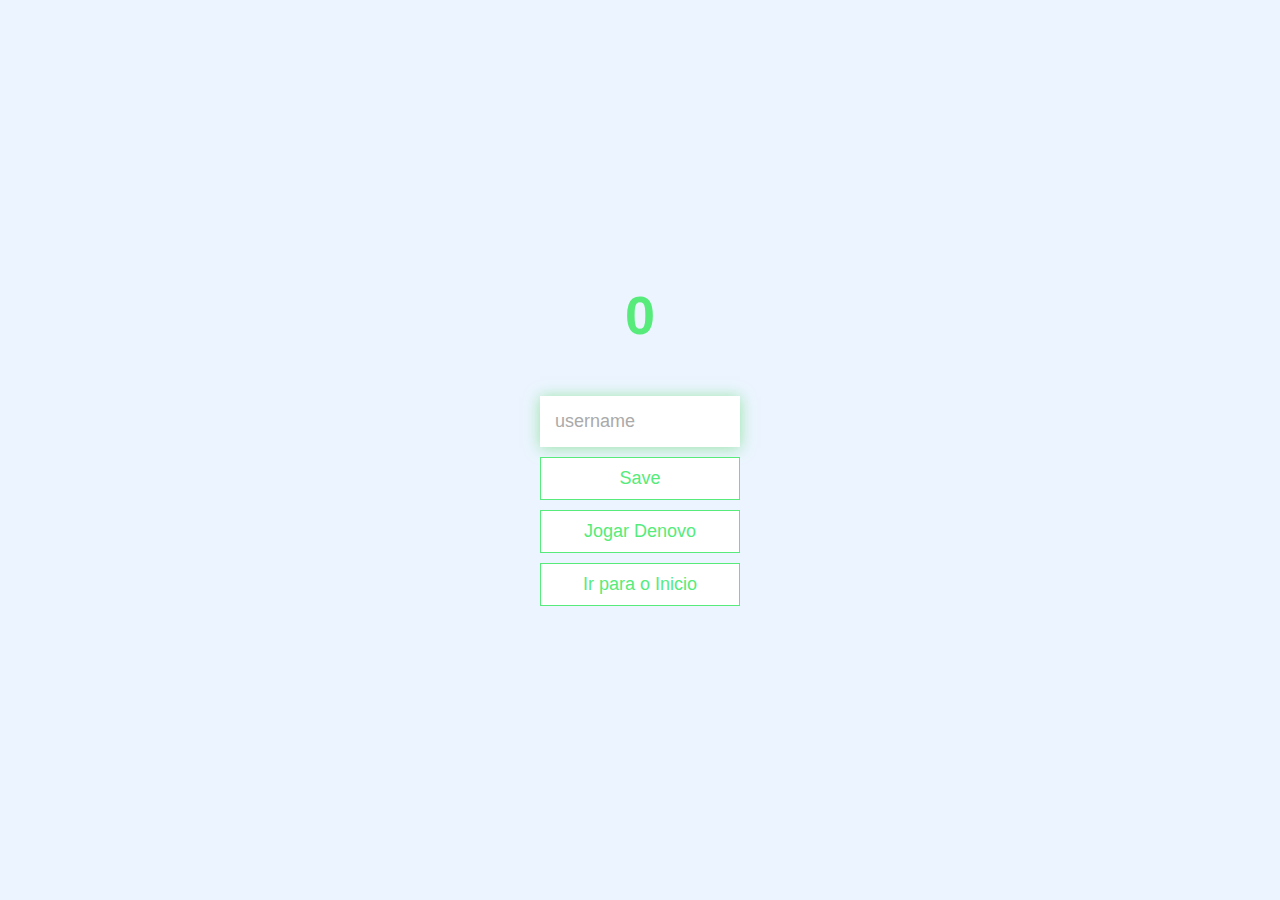
==== Pages/Final.html @ 6c3f4d1d "todas as funcoes comentadas" ====
<!DOCTYPE html>
<html lang="PT-BR">
<head>
    <meta charset="UTF-8">
    <meta name="viewport" content="width=device-width, initial-scale=1.0">
    <title>Parabens!</title>
    <link rel="stylesheet" href="/Src/Style.css/style.css" />
</head>
<body>
    <div class="container">
         <div id="Final" class="flex-center flex-column">
            <h1 id="pontuaçãofinal">0</h1>
           <form>
                 <input type="text"
                  name="username" 
                  id="username" 
                  placeholder="username"
                  />   
                 <button 
                 type="submit" 
                 class="btn" 
                 id="saveScoreBtn" 
                 onclick="saveHighScore(event)"  >
                
                Save</button>

           </form> 
           <a class="btn" href="/Pages/jogo.html" >Jogar Denovo</a>
           <a class="btn" href="/">Ir para o Inicio </a>
         </div>
         </div>
<script src="Final.js"></script>

   

</body>
</html>
---- Src/Style.css/style.css ----
/* Variáveis e Estilo Base */
:root {
    background-color: #ecf5ff; /* Cor de fundo da página */
    font-size: 62.5%; /* Tamanho base da fonte exemplo (10px = 1rem) */
}

/* Estilo Global */
* {
    box-sizing: border-box; /* Inclui padding e border no tamanho total dos elementos */
    font-family: Arial, Helvetica, sans-serif; /* Fonte padrão da página */
    margin: 0; /* Remove margem padrão */
    padding: 0; /* Remove padding padrão */
    color: #333; /* Cor do texto */
}

/* Estilo para Cabeçalhos */
h1, h2, h3, h4 {
    margin-bottom: 1rem; /* Margem inferior padrão para cabeçalhos */
}

h1 {
    font-size: 5.4rem; /* Tamanho da fonte para h1 */
    color: #56eb7b; /* Cor do texto para h1 */
    margin-bottom: 5rem; /* Margem inferior para h1 */
}

h1 > span {
    font-size: 2.4rem; /* Tamanho do texto dentro do span em h1 */
    font-weight: 500; /* Peso da fonte para span */
}

h2 {
    font-size: 4.2rem; /* Tamanho da fonte para h2 */
    margin-bottom: 4rem; /* Margem inferior para h2 */
    font-weight: 700; /* Peso da fonte para h2 */
}

h3 {
    font-size: 2.8rem; /* Tamanho da fonte para h3 */
    font-weight: 500; /* Peso da fonte para h3 */
}

/* Classes Utilitárias */
.container {
    width: 100vw; /* Largura total da tela */
    height: 100vh; /* Altura total da tela */
    display: flex; /* Flexbox para centralizar conteúdo */
    justify-content: center; /* Centraliza horizontalmente */
    align-items: center; /* Centraliza verticalmente */
    max-width: 80rem; /* Largura máxima do container */
    margin: 0 auto; /* Centraliza o container */
    padding: 2rem; /* Padding interno do container */
}

.flex-column {
    display: flex; /* Flexbox em coluna */
    flex-direction: column; /* Direção da coluna */
}

.flex-center {
    justify-content: center; /* Centraliza horizontalmente */
    align-items: center; /* Centraliza verticalmente */
}

.justify-center {
    justify-content: center; /* Centraliza horizontalmente */
}

.text-center {
    text-align: center; /* Centraliza o texto */
}

.hidden {
    display: none; /* Esconde o elemento */
}

/* Estilo dos Botões */
.btn {
    font-size: 1.8rem; /* Tamanho da fonte para botões */
    padding: 1rem 0; /* Padding interno do botão */
    width: 20rem; /* Largura do botão */
    text-align: center; /* Centraliza o texto no botão */
    border: 0.1rem solid #56eb7b; /* Borda do botão */
    margin-bottom: 1rem; /* Margem inferior do botão */
    text-decoration: none; /* Remove sublinhado de links */
    color: #56eb7b; /* Cor do texto do botão */
    background: white; /* Fundo branco para o botão */
}

.btn:hover {
    cursor: pointer; /* Muda o cursor para ponteiro ao passar o mouse */
    box-shadow: 0 0.4rem 1.4rem 0 hwb(118 2% 9% / 0.5); /* Sombra ao passar o mouse */
    transform: translateY(-0.1rem); /* Levanta o botão ao passar o mouse */
    transition: transform 150ms; /* Transição suave para o efeito de levitar */
}

.btn[disabled]:hover {
    cursor: not-allowed; /* Muda o cursor para indicar que não é interativo */
    box-shadow: none; /* Remove a sombra para botões desabilitados */
    transform: none; /* Remove a transformação para botões desabilitados */
}

/* Estilos para Respostas Corretas e Incorretas */
.correto {
    background-color: green; /* Fundo verde para respostas corretas */
}

.incorreto {
    background-color: red; /* Fundo vermelho para respostas incorretas */
}

/* Estilos para a HUD (Heads-Up Display) */
#hud {
    display: flex; /* Flexbox para a HUD */
    justify-content: space-between; /* Espaçamento entre os itens da HUD */
}

.hud-prefixo {
    text-align: center; /* Centraliza o texto */
    font-size: 2rem; /* Tamanho da fonte para prefixos na HUD */
}

.hud-texto-principal {
    text-align: center; /* Centraliza o texto principal da HUD */
}

/* Estilos para Formulários */
form {
    width: 100%; /* Largura total do formulário */
    display: flex; /* Flexbox para o formulário */
    flex-direction: column; /* Direção da coluna */
    align-items: center; /* Centraliza itens do formulário */
}

input {
    margin-bottom: 1rem; /* Margem inferior dos inputs */
    width: 20rem; /* Largura dos inputs */
    padding: 1.5rem; /* Padding interno dos inputs */
    font-size: 1.8rem; /* Tamanho da fonte dos inputs */
    border: none; /* Remove borda padrão dos inputs */
    box-shadow: 0 0.1rem 1.4rem 0 #44d65080; /* Sombra para inputs */
}

input::placeholder {
    color: #aaa; /* Cor do placeholder */
}
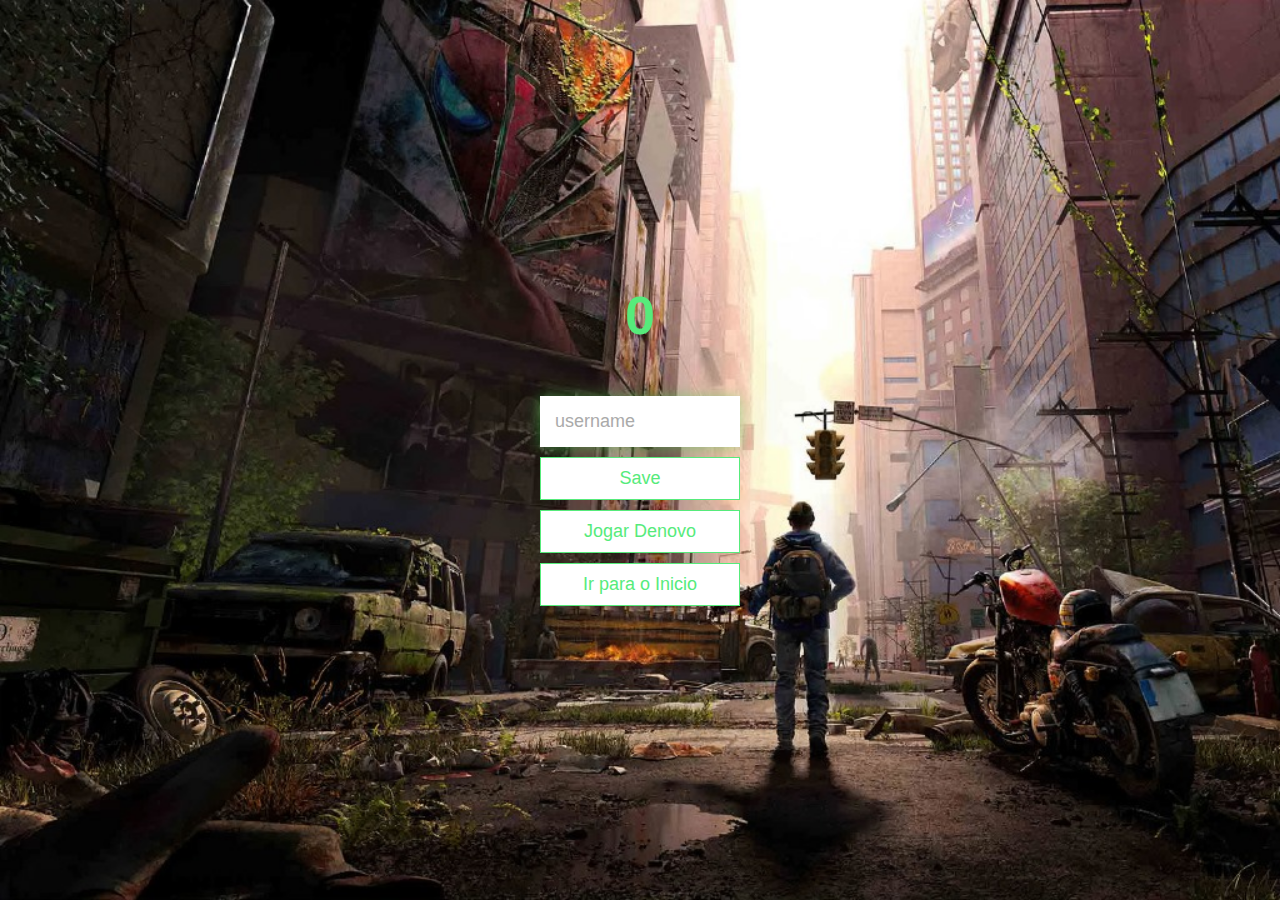
==== commit b825bf71: "atualizando" ====
--- a/Pages/Final.html
+++ b/Pages/Final.html
@@ -26,7 +26,7 @@
 
            </form> 
            <a class="btn" href="/Pages/jogo.html" >Jogar Denovo</a>
-           <a class="btn" href="/">Ir para o Inicio </a>
+           <a class="btn" href="/Pages/Index.html">Ir para o Inicio </a>
          </div>
          </div>
 <script src="Final.js"></script>
--- a/Src/Style.css/style.css
+++ b/Src/Style.css/style.css
@@ -85,13 +85,13 @@
     text-decoration: none; /* Remove sublinhado de links */
     color: #56eb7b; /* Cor do texto do botão */
     background: white; /* Fundo branco para o botão */
+    transition: 150ms; /* Transição suave para o efeito de levitar */
 }
 
 .btn:hover {
     cursor: pointer; /* Muda o cursor para ponteiro ao passar o mouse */
     box-shadow: 0 0.4rem 1.4rem 0 hwb(118 2% 9% / 0.5); /* Sombra ao passar o mouse */
     transform: translateY(-0.1rem); /* Levanta o botão ao passar o mouse */
-    transition: transform 150ms; /* Transição suave para o efeito de levitar */
 }
 
 .btn[disabled]:hover {
@@ -144,3 +144,13 @@
 input::placeholder {
     color: #aaa; /* Cor do placeholder */
 }
+
+
+/* Backgroud */
+body {
+    background-image: url(../Assets/Imagem\ de\ fundo\ Inicial.jpeg);
+    background-repeat: repeat;
+    background-size: cover;
+    background-position: center-center;
+}
+
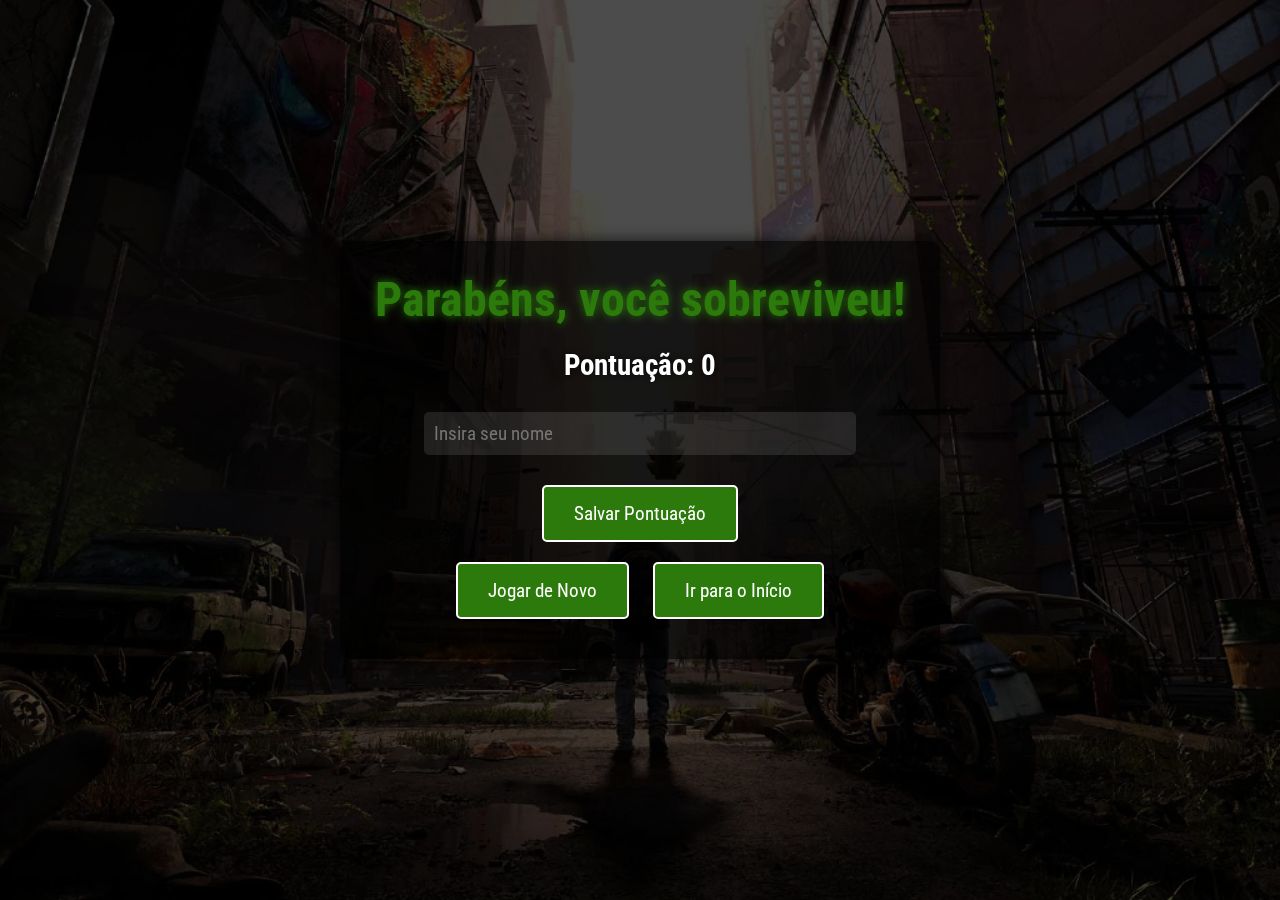
==== commit dfa5e9fd: "Implement history pages and update final quiz flow" ====
--- a/Pages/Final.html
+++ b/Pages/Final.html
@@ -3,35 +3,27 @@
 <head>
     <meta charset="UTF-8">
     <meta name="viewport" content="width=device-width, initial-scale=1.0">
-    <title>Parabens!</title>
-    <link rel="stylesheet" href="/Src/Style.css/style.css" />
+    <title>Você Sobreviveu!</title>
+    <link rel="stylesheet" href="/Src/Style.css/stylepaginaFinal.css" />
+    <link rel="preconnect" href="https://fonts.googleapis.com">
+    <link href="https://fonts.googleapis.com/css2?family=Roboto+Condensed:wght@700&display=swap" rel="stylesheet">
 </head>
 <body>
     <div class="container">
-         <div id="Final" class="flex-center flex-column">
-            <h1 id="pontuaçãofinal">0</h1>
-           <form>
-                 <input type="text"
-                  name="username" 
-                  id="username" 
-                  placeholder="username"
-                  />   
-                 <button 
-                 type="submit" 
-                 class="btn" 
-                 id="saveScoreBtn" 
-                 onclick="saveHighScore(event)"  >
-                
-                Save</button>
-
-           </form> 
-           <a class="btn" href="/Pages/jogo.html" >Jogar Denovo</a>
-           <a class="btn" href="/Pages/Index.html">Ir para o Inicio </a>
-         </div>
-         </div>
-<script src="Final.js"></script>
-
-   
-
+        <div id="Final" class="flex-center flex-column">
+            <h1 id="mensagemfinal" class="glitch">Parabéns, você sobreviveu!</h1>
+            <h2 id="pontuaçãofinal" class="score">Pontuação: 0</h2>
+            <form class="formulario">
+                <input type="text" name="username" id="username" placeholder="Insira seu nome" class="input-text" />   
+                <button type="submit" class="btn" id="saveScoreBtn" onclick="saveHighScore(event)">
+                    Salvar Pontuação
+                </button>
+            </form> 
+            <a class="btn" href="/Pages/jogo.html">Jogar de Novo</a>
+            <a class="btn" href="/">Ir para o Início</a>
+        </div>
+    </div>
+    <div class="background-overlay"></div>
+    <script src="Final.js"></script>
 </body>
-</html>+</html>
--- a/Src/Style.css/stylepaginaFinal.css
+++ b/Src/Style.css/stylepaginaFinal.css
@@ -0,0 +1,139 @@
+* {
+    margin: 0;
+    padding: 0;
+    box-sizing: border-box;
+    font-family: 'Roboto Condensed', sans-serif;
+}
+
+body {
+    height: 100vh;
+    display: flex;
+    justify-content: center;
+    align-items: center;
+    background-color: #1b1b1b;
+    overflow: hidden;
+}
+
+.container {
+    text-align: center;
+    z-index: 2;
+    color: #fff;
+    background-color: rgba(0, 0, 0, 0.7);
+    padding: 30px;
+    border-radius: 10px;
+    box-shadow: 0 0 15px rgba(0, 0, 0, 0.7);
+    width: 80%;
+    max-width: 600px; /* Limita o tamanho em telas grandes */
+}
+
+h1 {
+    font-size: 3rem;
+    margin-bottom: 20px;
+    color: #2b7a0b; /* Verde escuro */
+    text-shadow: 0px 0px 10px #2b7a0b;
+}
+
+h2 {
+    font-size: 2rem;
+    margin-bottom: 30px;
+    color: #fff;
+}
+
+.input-text {
+    padding: 10px;
+    font-size: 1.2rem;
+    margin-bottom: 20px;
+    border: none;
+    border-radius: 5px;
+    background-color: rgba(255, 255, 255, 0.1);
+    color: #fff;
+    width: 80%;
+}
+
+.btn {
+    display: inline-block;
+    padding: 15px 30px;
+    margin: 10px;
+    background-color: #2b7a0b; /* Verde escuro */
+    color: #fff;
+    text-decoration: none;
+    font-size: 1.2rem;
+    border-radius: 5px;
+    transition: 0.3s ease;
+    border: 2px solid #fff;
+}
+
+.btn:hover {
+    background-color: #1f5e08; /* Verde mais escuro */
+    transform: scale(1.05);
+    border-color: #2b7a0b;
+}
+
+.background-overlay {
+    position: fixed;
+    top: 0;
+    left: 0;
+    width: 100%;
+    height: 100%;
+    background-image: url('../Assets/Imagem\ de\ fundo\ Inicial.jpeg');
+    background-size: cover;
+    background-position: center;
+    filter: brightness(0.3);
+    z-index: 1;
+}
+
+/* Melhorando a tipografia */
+.titulo {
+    font-weight: 700;
+    color: #2b7a0b;
+    text-transform: uppercase;
+    letter-spacing: 2px;
+    margin-bottom: 20px;
+}
+
+.score {
+    font-size: 1.8rem;
+    color: #fff;
+    text-shadow: 0 0 10px rgba(0, 0, 0, 0.8);
+}
+
+/* MEDIA QUERIES PARA RESPONSIVIDADE */
+@media (max-width: 768px) {
+    h1 {
+        font-size: 2.5rem;
+    }
+    h2 {
+        font-size: 1.5rem;
+    }
+    .input-text {
+        width: 90%;
+    }
+    .btn {
+        padding: 12px 25px;
+        font-size: 1rem;
+    }
+    .container {
+        width: 90%;
+    }
+}
+
+@media (max-width: 480px) {
+    h1 {
+        font-size: 2rem;
+    }
+    h2 {
+        font-size: 1.2rem;
+    }
+    .input-text {
+        font-size: 1rem;
+        padding: 8px;
+    }
+    .btn {
+        padding: 10px 20px;
+        font-size: 0.9rem;
+    }
+    .container {
+        width: 95%;
+        padding: 20px;
+    }
+}
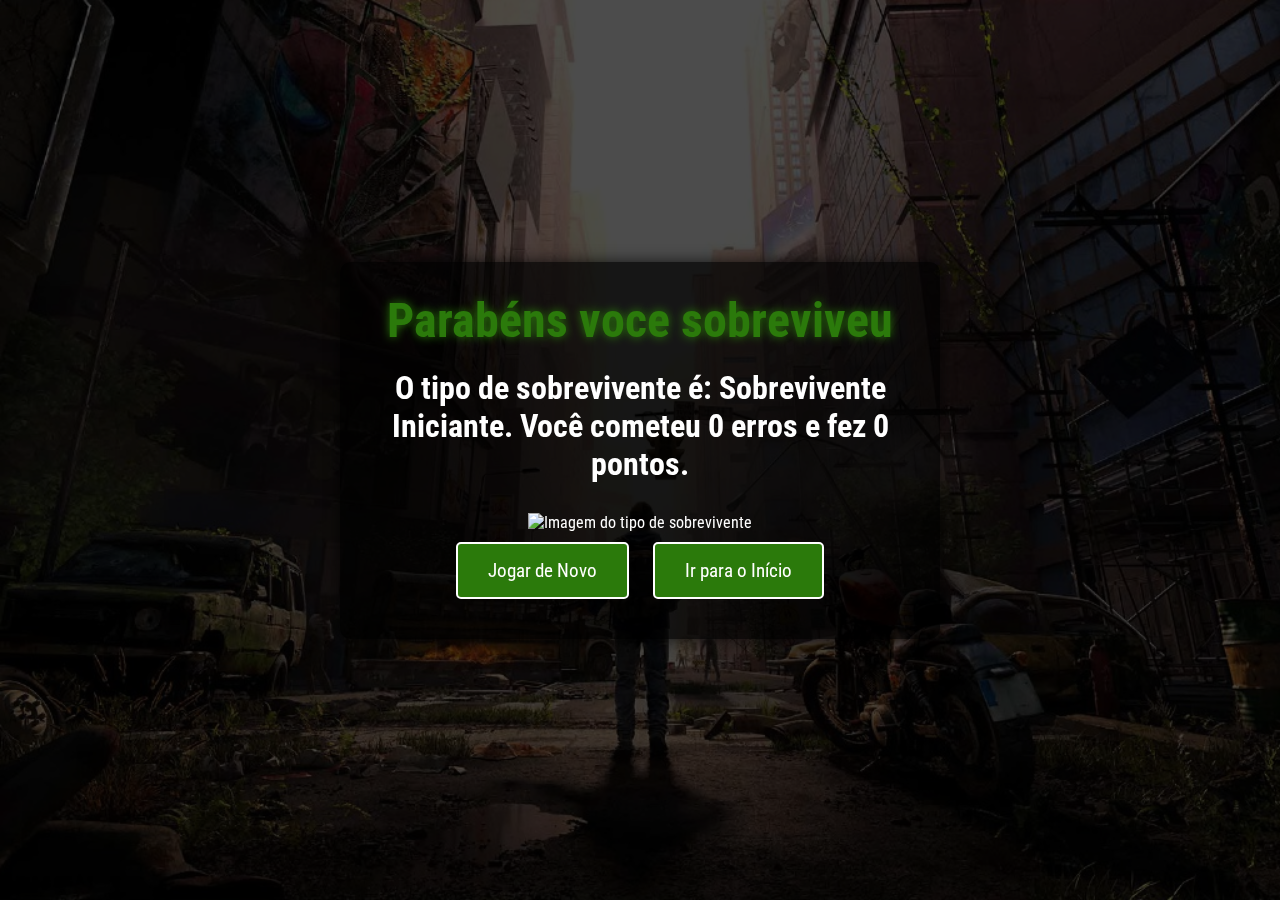
==== commit a6deed94: "atualizaçao com modificaçoes do javascript" ====
--- a/Pages/Final.html
+++ b/Pages/Final.html
@@ -8,22 +8,28 @@
     <link rel="preconnect" href="https://fonts.googleapis.com">
     <link href="https://fonts.googleapis.com/css2?family=Roboto+Condensed:wght@700&display=swap" rel="stylesheet">
 </head>
-<body>
+<body onload="carregarResultado()">
     <div class="container">
         <div id="Final" class="flex-center flex-column">
-            <h1 id="mensagemfinal" class="glitch">Parabéns, você sobreviveu!</h1>
-            <h2 id="pontuaçãofinal" class="score">Pontuação: 0</h2>
-            <form class="formulario">
-                <input type="text" name="username" id="username" placeholder="Insira seu nome" class="input-text" />   
-                <button type="submit" class="btn" id="saveScoreBtn" onclick="saveHighScore(event)">
-                    Salvar Pontuação
+
+            <div id="resultado-container">
+                <h1>Parabéns voce sobreviveu </h1>
+                <h2 id="sobre">tipo de sobrevivente : </h2>
+                <img id="imagem-sobrevivente"  alt="Imagem do tipo de sobrevivente">
+            </div>
+           
                 </button>
             </form> 
             <a class="btn" href="/Pages/jogo.html">Jogar de Novo</a>
             <a class="btn" href="/">Ir para o Início</a>
+
+
+            
+                
+            </div>
         </div>
     </div>
     <div class="background-overlay"></div>
-    <script src="Final.js"></script>
+    <script src="../Src/Javascript/Jogo.js"></script>
 </body>
 </html>
--- a/Src/Style.css/stylepaginaFinal.css
+++ b/Src/Style.css/stylepaginaFinal.css
@@ -91,10 +91,12 @@
     margin-bottom: 20px;
 }
 
-.score {
-    font-size: 1.8rem;
-    color: #fff;
-    text-shadow: 0 0 10px rgba(0, 0, 0, 0.8);
+.sobre {
+    font-weight: 700;
+    color: aqua;
+    text-transform: uppercase;
+    letter-spacing: 2px;
+    margin-bottom: 20px;
 }
 
 /* MEDIA QUERIES PARA RESPONSIVIDADE */
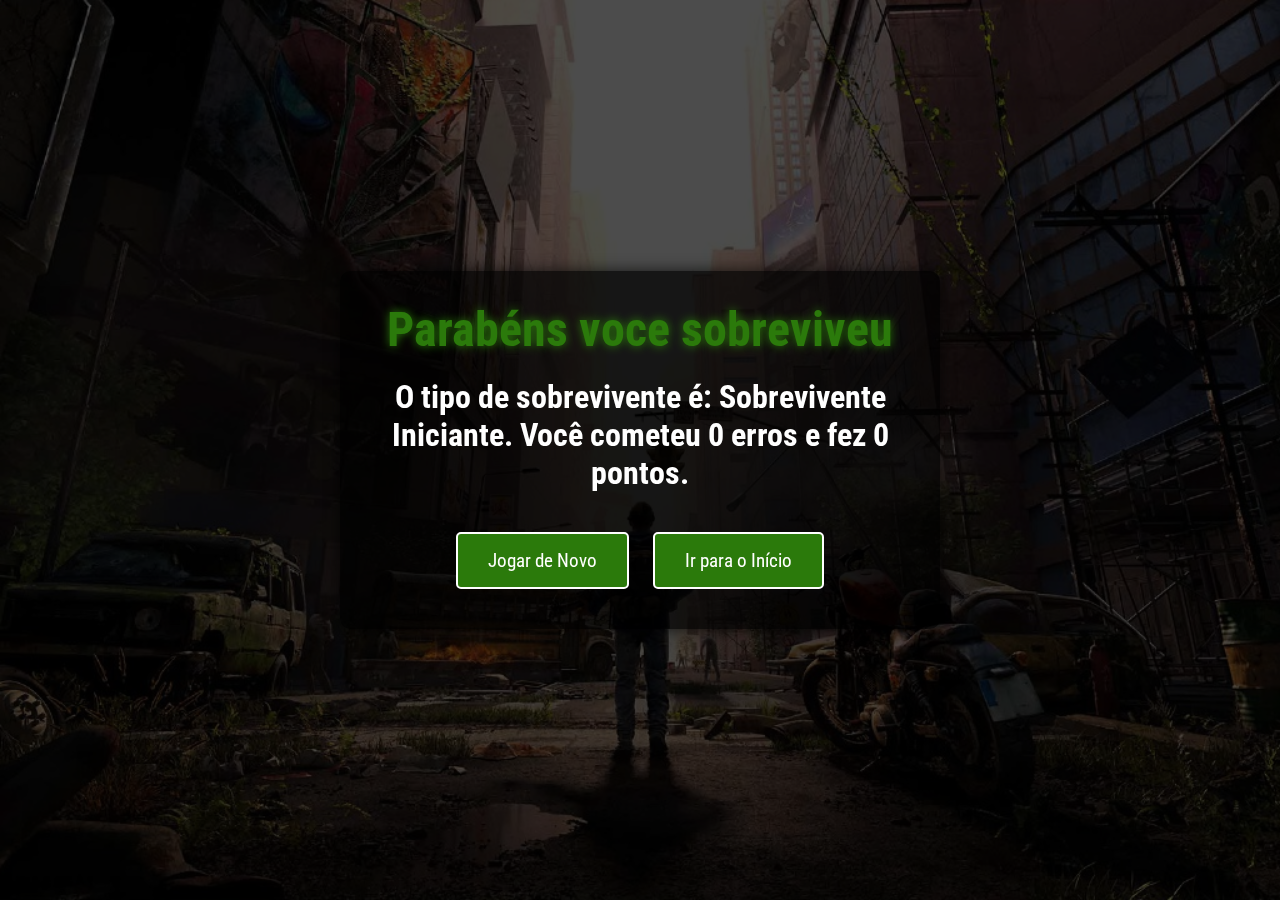
==== commit 0a26fef6: "tirando img" ====
--- a/Pages/Final.html
+++ b/Pages/Final.html
@@ -15,13 +15,12 @@
             <div id="resultado-container">
                 <h1>Parabéns voce sobreviveu </h1>
                 <h2 id="sobre">tipo de sobrevivente : </h2>
-                <img id="imagem-sobrevivente"  alt="Imagem do tipo de sobrevivente">
             </div>
            
                 </button>
             </form> 
             <a class="btn" href="/Pages/jogo.html">Jogar de Novo</a>
-            <a class="btn" href="/">Ir para o Início</a>
+            <a class="btn" href="/Pages/Index.html">Ir para o Início</a>
 
 
             
